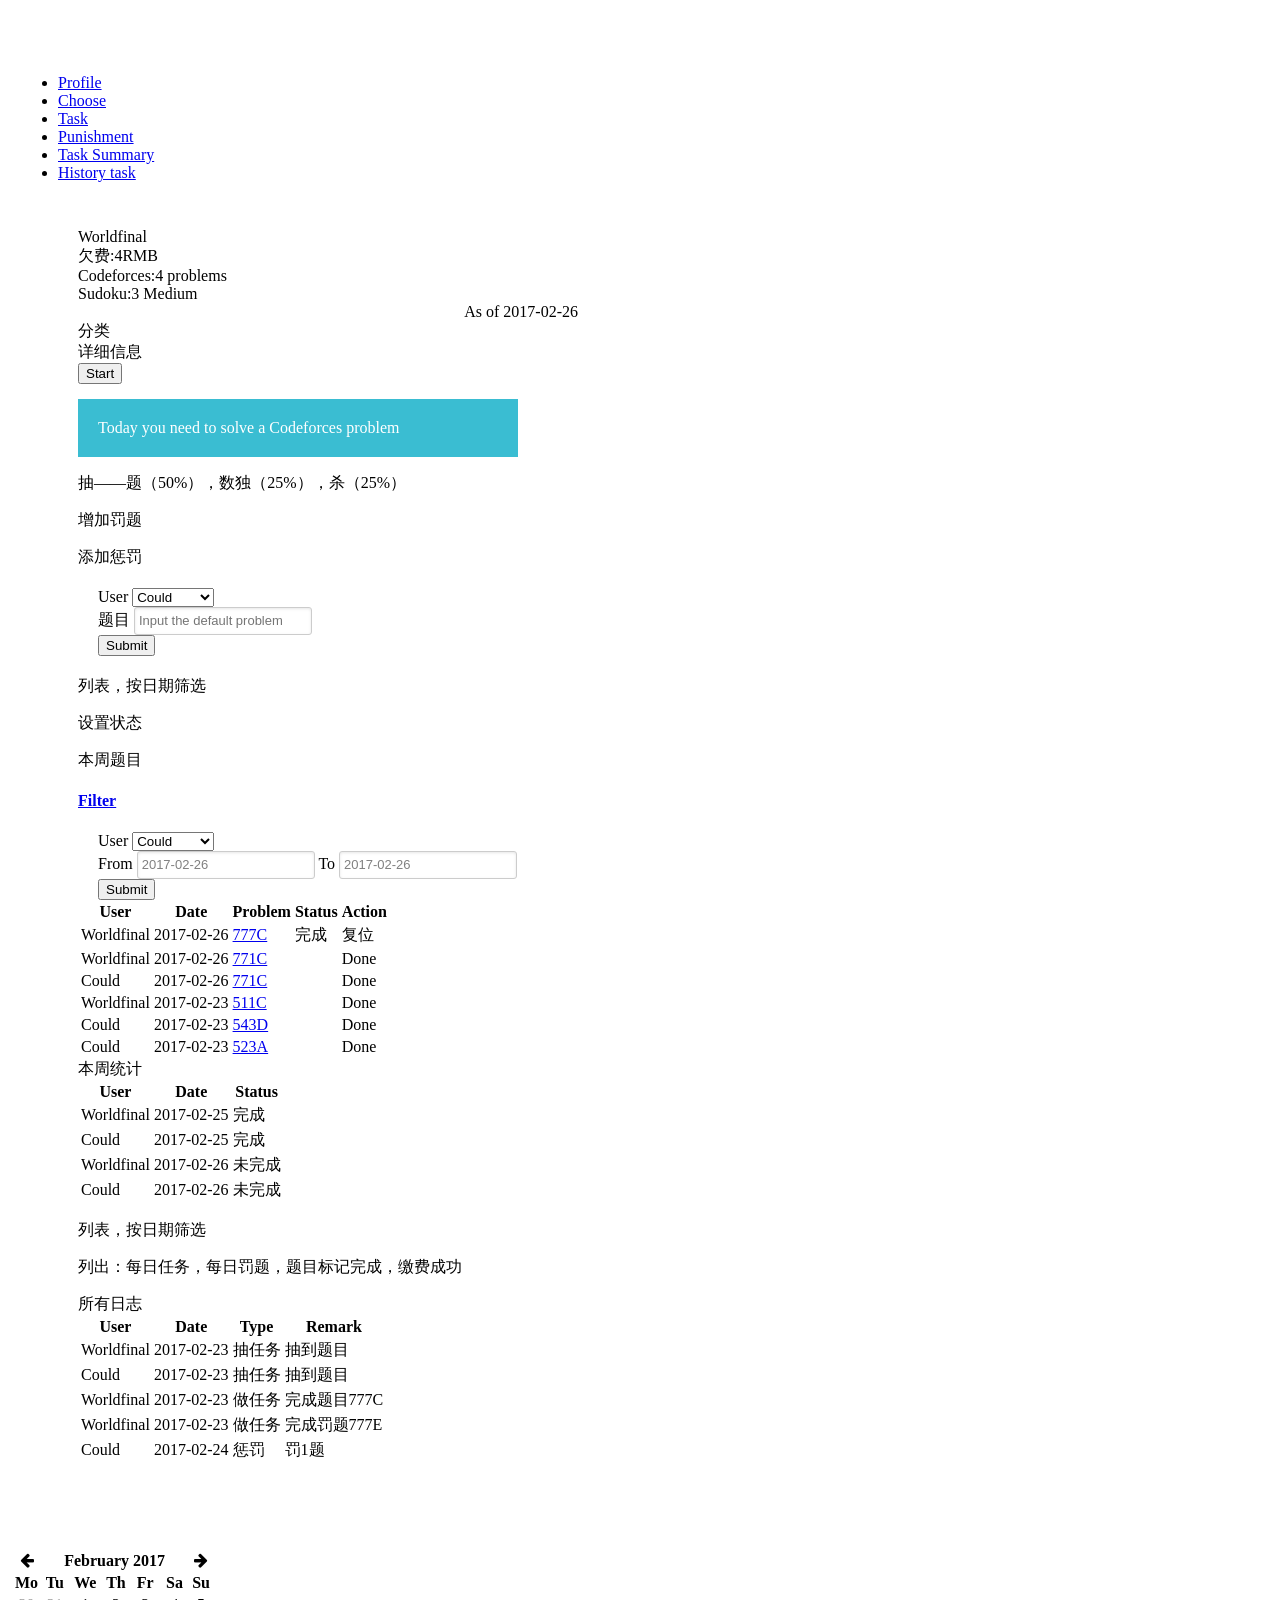
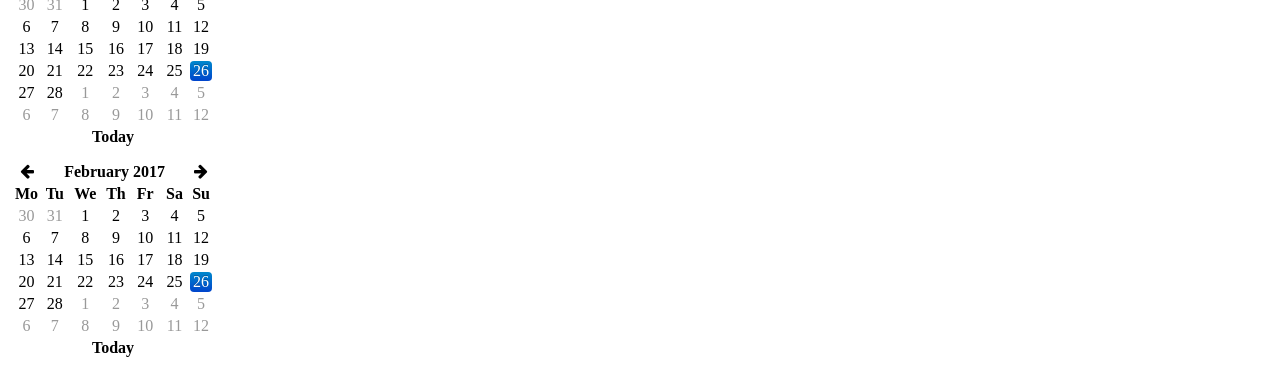
==== webapp/main.html @ 5cafa807 "frontend pages for Group/Option" ====
<html>
	<head>
		<meta charset="utf-8"/> 
		<link rel="stylesheet" href="../css/bootstrap.min.css" ></link>
		<!-- jQuery library -->
		<script src="boostrap/js/jquery-2.2.0.min.js"></script>
		<!-- Latest compiled JavaScript -->
		<script src="boostrap/js/bootstrap.min.js"></script>
		
		<link type="text/css" href="boostrap/css/custom-theme/jquery-ui-1.10.0.custom.css" rel="stylesheet" />
		<!--<link rel="stylesheet" href="http://cdnjs.cloudflare.com/ajax/libs/font-awesome/4.4.0/css/font-awesome.min.css">-->
            <link type="text/css" href="boostrap/assets/css/font-awesome.min.css" rel="stylesheet" />
			
		<link type="text/css" href="common.css" rel="stylesheet" />
		
            <!--[if IE 7]>
            <link rel="stylesheet" href="assets/css/font-awesome-ie7.min.css">
            <![endif]-->
            <!--[if lt IE 9]>
            <link rel="stylesheet" type="text/css" href="css/custom-theme/jquery.ui.1.10.0.ie.css"/>
            <![endif]-->
            <!--<link href="../assets/css/docs.css" rel="stylesheet">-->
		<!--
		<script src="../assets/js/docs.js" type="text/javascript"></script>
		<script src="../assets/js/demo.js" type="text/javascript"></script>
		-->
		
		<!-- for date-picker
		-->
		<link href="boostrap/bootstrap-datetimepicker-master/css/bootstrap-datetimepicker.min.css" rel="stylesheet" media="screen"/>
		<script type="text/javascript" src="boostrap/bootstrap-datetimepicker-master/js/bootstrap-datetimepicker.js" charset="UTF-8"></script>
		<script type="text/javascript" src="boostrap/bootstrap-datetimepicker-master/js/locales/bootstrap-datetimepicker.uk.js" charset="UTF-8"></script>
		
		<script src="group.js"></script>
	</head>
	
	<body>
		<div style="padding:50px 40px;">

  <!-- Nav tabs -->
  <ul class="nav nav-tabs" role="tablist" style="padding-left:10px">
    <li role="presentation" class="active"><a href="#profile" aria-controls="profile" role="tab" data-toggle="tab">Profile</a></li>
	<li role="presentation"><a href="#choose" aria-controls="choose" role="tab" data-toggle="tab">Choose</a></li>
	<li role="presentation" ><a href="#task" aria-controls="task" role="tab" data-toggle="tab">Task</a></li>    
	<li role="presentation"><a href="#punishment" aria-controls="punishment" role="tab" data-toggle="tab">Punishment</a></li>
    <li role="presentation"><a href="#taskSummary" aria-controls="taskSummary" role="tab" data-toggle="tab">Task Summary</a></li>
    <li role="presentation"><a href="#activity" aria-controls="activity" role="tab" data-toggle="tab">History task</a></li>
  </ul>

  <!-- Tab panes -->
  <div class="tab-content"  style="padding:30px">
    <div role="tabpanel" class="tab-pane active" id="profile">
		<div class="panel panel-primary" style="max-width:500px;width:auto">
		  <div class="panel-heading">Worldfinal</div>
		  <div class="panel-body">
			欠费:4RMB
		  </div>
		  <div class="panel-body">
			Codeforces:4 problems
		  </div>
		  <div class="panel-body">
			Sudoku:3 Medium
		  </div>
		  <div class="panel-footer" style="text-align:right">As of 2017-02-26</div>
		</div>
	</div>
	
	<div role="tabpanel" class="tab-pane" id="choose">
		<div id="groupMsgBox">
			<div class="alert alert-danger" style="display:none">
			    <a href="#" class="close" data-dismiss="alert">
			        &times;
			    </a>
			    <strong>失败</strong><div class="content"></div>
			</div>
			<div class="alert alert-success" style="display:none">
			    <a href="#" class="close" data-dismiss="alert">
			        &times;
			    </a>
			    <strong>成功</strong><div class="content"></div>
			</div>
		</div>
		<div class="panel panel-primary"
			style="max-width: 1000px; width: auto; ">
			<div class="panel-heading">分类</div>
			<div class="panel-body">
				<div id="groupList"></div>
			</div>
		</div>
		<div class="panel panel-primary"
			style="max-width: 1000px; width: auto">
			<div class="panel-heading">详细信息</div>
			<div class="panel-body">
				<div id="optionDetail"></div>
			</div>
		</div>
	</div>
	
    <div role="tabpanel" class="tab-pane " id="task">
		<button  class="btn btn-success" type="button" >Start</button >
		<div class="alert">
		<!--
		  <span class="closebtn" onclick="this.parentElement.style.display='none';">&times;</span> 
		  -->
		  Today you need to solve a Codeforces problem
		</div>
		
		<p>抽——题（50%），数独（25%），杀（25%）</p>
	</div>
	
	<div role="tabpanel" class="tab-pane " id="punishment">
		<p>增加罚题</p>
		<div class="panel panel-primary" style="max-width:1000px;width:auto">
		  <div class="panel-heading">添加惩罚</div>
		  <form role="form" style="margin:20px 20px 20px">
			  <div class="form-group">
				<label for="userSelect">User</label>
				<select id="userSelect" class="form-control">
				  <option>Could</option>
				  <option>Worldfinal</option>
				</select>
			  </div>
			  <div class="form-group">
				<label for="txtProblem">题目</label>
				<input type="text" class="form-control" id="txtProblem" placeholder="Input the default problem">
			  </div>
			  <button type="submit" class="btn btn-default">Submit</button>
		    </form>
		</div>
	</div>
	<div role="tabpanel" class="tab-pane " id="taskSummary">
		<p>列表，按日期筛选</p>
		<p>设置状态</p>
		<div class="panel panel-primary" style="max-width:1000px;width:auto">
		  <div class="panel-heading">本周题目</div>
				<div class="panel-group" id="accordion" role="tablist" aria-multiselectable="true">
					<div class="panel panel-default">
						<div class="panel-heading" role="tab" >
							<h4 class="panel-title">
								<a role="button" data-toggle="collapse" data-parent="#accordion" href="#qfilter" aria-expanded="true" aria-controls="qfilter">Filter</a>
							</h4>
						</div>
						<div id="qfilter" class="panel-collapse collapse in"  role="tabpanel" aria-labelledby="qfilter">
							<div class="panel-body">
								<form role="form" style="margin:20px 20px 20px">
								  <div class="form-group">
									<label for="filterUser">User</label>
									<select id="filterUser" class="form-control">
									  <option>Could</option>
									  <option>Worldfinal</option>
									</select>
								  </div>
								  <div class="form-group">
									<label for="dateFrom">From</label>
									<input type="text" value="2017-02-26" id="dateFrom" class="datepicker"  data-date-format="yyyy-MM-dd">
									
									<label for="dateTo">To</label>
									<input type="text" value="2017-02-26" id="dateTo" class="datepicker"  data-date-format="yyyy-MM-dd">
								  </div>
								  <button type="submit" class="btn btn-default">Submit</button>
								</form>
							</div>
						</div>
					</div>
				</div>
			  <table class="table table-condensed table-hover">
				<thead>
					<tr>
						<th>User</th>
						<th>Date</th>
						<th>Problem</th>
						<th>Status</th>
						<th>Action</th>
					</tr>
				</thead>
				<tbody>
					<tr class="success">
						<td>Worldfinal</td>
						<td>2017-02-26</td>
						<td><a href="http://codeforces.com/problemset/problem/777/C">777C</a></td>
						<td>完成</td>
						<td>复位</td>
					</tr>
					<tr class="success">
						<td>Worldfinal</td>
						<td>2017-02-26</td>
						<td><a href="http://codeforces.com/problemset/problem/771/C">771C</a></td>
						<td></td>
						<td>Done</td>
					</tr>
					<tr class="info">
						<td>Could</td>
						<td>2017-02-26</td>
						<td><a href="http://codeforces.com/problemset/problem/771/C">771C</a></td>
						<td></td>
						<td>Done</td>
					</tr>
					<tr class="success">
						<td>Worldfinal</td>
						<td>2017-02-23</td>
						<td><a href="http://codeforces.com/problemset/problem/511/C">511C</a></td>
						<td></td>
						<td>Done</td>
					</tr>
					<tr class="info">
						<td>Could</td>
						<td>2017-02-23</td>
						<td><a href="http://codeforces.com/problemset/problem/543/D">543D</a></td>
						<td></td>
						<td>Done</td>
					</tr>
					<tr class="info">
						<td>Could</td>
						<td>2017-02-23</td>
						<td><a href="http://codeforces.com/problemset/problem/523/A">523A</a></td>
						<td></td>
						<td>Done</td>
					</tr>
				</tbody>
			</table>
		</div>
		<div class="panel panel-primary" style="max-width:1000px;width:auto">
		  <div class="panel-heading">本周统计</div>
		  <table class="table table-condensed table-hover">
			<caption></caption>
			<thead>
				<tr>
					<th>User</th>
					<th>Date</th>
					<th>Status</th>
				</tr>
			</thead>
			<tbody>
				<tr class="success">
					<td>Worldfinal</td>
					<td>2017-02-25</td>
					<td>完成</td>
				</tr>
				<tr class="info">
					<td>Could</td>
					<td>2017-02-25</td>
					<td>完成</td>
				</tr>
				<tr class="danger">
					<td>Worldfinal</td>
					<td>2017-02-26</td>
					<td>未完成</td>
				</tr>
				<tr class="danger">
					<td>Could</td>
					<td>2017-02-26</td>
					<td>未完成</td>
				</tr>
			</tbody>
		</table>
		</div>
	</div>
    <div role="tabpanel" class="tab-pane" id="history">
		<p>列表，按日期筛选</p>
	</div>
	<div role="tabpanel" class="tab-pane" id="activity">
		<p>列出：每日任务，每日罚题，题目标记完成，缴费成功</p>
		<div class="panel panel-primary" style="max-width:1000px;width:auto">
		  <div class="panel-heading">所有日志</div>
		  <table class="table table-condensed table-hover">
								<thead>
									<tr>
										<th>User</th>
										<th>Date</th>
										<th>Type</th>
										<th>Remark</th>
									</tr>
								</thead>
								<tbody>
									<tr class="success">
										<td>Worldfinal</td>
										<td>2017-02-23</td>
										<td>抽任务</td>
										<td>抽到题目</td>
									</tr>
									<tr class="info">
										<td>Could</td>
										<td>2017-02-23</td>
										<td>抽任务</td>
										<td>抽到题目</td>
									</tr>
									<tr class="success">
										<td>Worldfinal</td>
										<td>2017-02-23</td>
										<td>做任务</td>
										<td>完成题目777C</td>
									</tr>
									<tr class="success">
										<td>Worldfinal</td>
										<td>2017-02-23</td>
										<td>做任务</td>
										<td>完成罚题777E</td>
									</tr>
									<tr class="info">
										<td>Could</td>
										<td>2017-02-24</td>
										<td>惩罚</td>
										<td>罚1题</td>
									</tr>
								</tbody>
							</table>
		</div>
	</div>
  </div>

</div>
		
	</body>
	
	<script>
		window.onload = function() {
			queryGroup();
		}
		$('#myTabs a').click(function (e) {
		  e.preventDefault()
		  $(this).tab('show')
		})
		$('#dateFrom').datetimepicker({
			 weekStart: 1,
        todayBtn:  1,
		autoclose: 1,
		todayHighlight: 1,
		startView: 2,
		minView: 2,
		forceParse: 0,
		format:'yyyy-mm-dd'
		});
		$('#dateTo').datetimepicker({
			 weekStart: 1,
        todayBtn:  1,
		autoclose: 1,
		todayHighlight: 1,
		startView: 2,
		minView: 2,
		forceParse: 0,
		format:'yyyy-mm-dd'
		});
		$('#qfilter').collapse('hide');
	</script>
</html>
---- webapp/common.css ----
.alert {
	margin-top:15px;
    padding: 20px;
    /*background-color: #f44336;*/
	background-color: #3abdd2;
    color: white;
    margin-bottom: 15px;
	max-width:400px;
}

/* The close button */
.closebtn {
    margin-left: 15px;
    color: white;
    font-weight: bold;
    float: right;
    font-size: 22px;
    line-height: 20px;
    cursor: pointer;
}

.closebtn:hover {
    color: black;
}
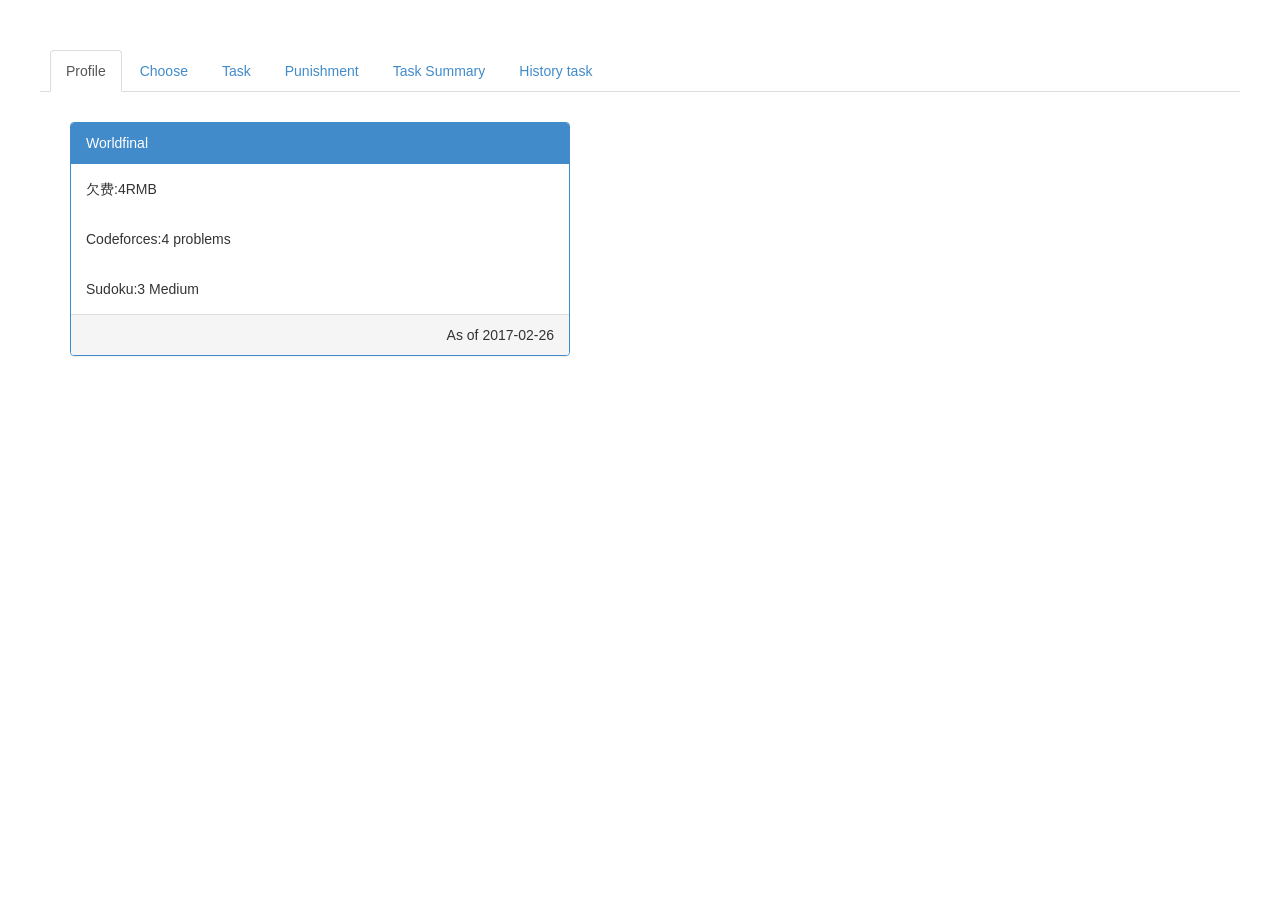
==== commit ecb6617f: "没改什么的" ====
--- a/webapp/main.html
+++ b/webapp/main.html
@@ -1,7 +1,7 @@
 <html>
 	<head>
 		<meta charset="utf-8"/> 
-		<link rel="stylesheet" href="../css/bootstrap.min.css" ></link>
+		<link rel="stylesheet" href="boostrap/css/bootstrap.min.css" ></link>
 		<!-- jQuery library -->
 		<script src="boostrap/js/jquery-2.2.0.min.js"></script>
 		<!-- Latest compiled JavaScript -->
